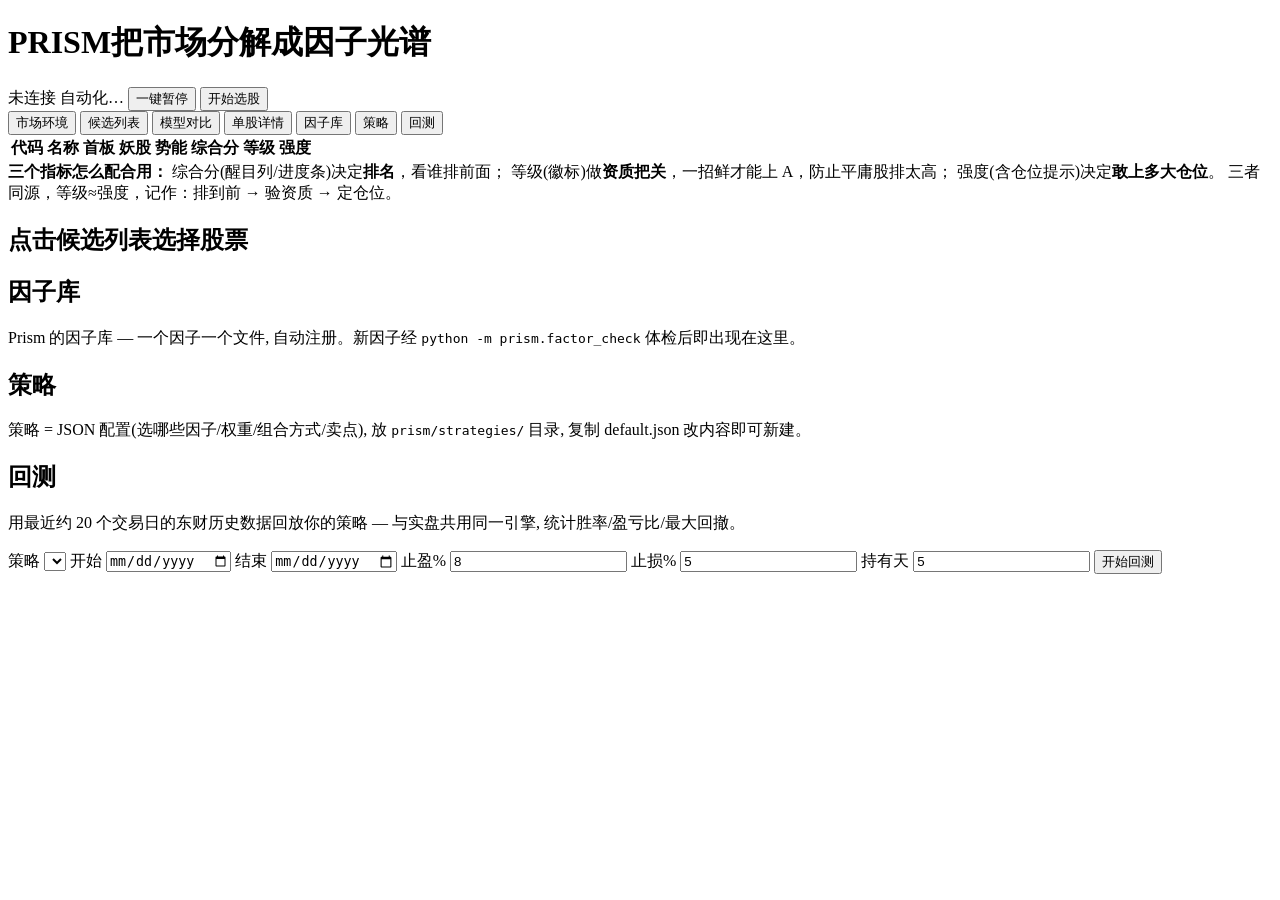
==== prism_web/templates/index.html @ 1a891fc4 "feat(prism_web): Prism 主题 UI — 深色科技风 + 光谱渐变 - 深蓝黑背景 + 玻璃拟态卡片(棱镜折射意象) - 棱镜 Logo(CSS 绘制): 白光→三角棱镜→七色光谱" ====
<!DOCTYPE html>
<html lang="zh-CN">
<head>
<meta charset="UTF-8">
<title>量化选股策略看板</title>
<link rel="stylesheet" href="/static/style.css">
<script src="/static/echarts.min.js"></script>
</head>
<body>
<div id="app">
  <header>
    <div id="prism-logo" title="Prism — 把市场分解成因子光谱">
      <div class="prism-beam"></div>
      <div class="prism-tri"></div>
      <div class="prism-spec"></div>
    </div>
    <h1>PRISM<span class="sub">把市场分解成因子光谱</span></h1>
    <span id="conn-status" class="badge">未连接</span>
    <span id="auto-box" class="auto-box" title="自动化开关: 暂停后 run_daily 不再生成新信号(写 D:/QMT_SIGNALS/paused)">
      <span id="auto-status" class="badge">自动化…</span>
      <button id="btn-auto" onclick="toggleAutomation()">一键暂停</button>
    </span>
    <button id="btn-screen" onclick="fetchScreen()">开始选股</button>
  </header>

  <nav id="tabs">
    <button class="tab active" data-tab="market" onclick="switchTab('market')">市场环境</button>
    <button class="tab" data-tab="candidates" onclick="switchTab('candidates')">候选列表</button>
    <button class="tab" data-tab="compare" onclick="switchTab('compare')">模型对比</button>
    <button class="tab" data-tab="detail" onclick="switchTab('detail')">单股详情</button>
    <button class="tab" data-tab="factors" onclick="switchTab('factors')">因子库</button>
    <button class="tab" data-tab="strategies" onclick="switchTab('strategies')">策略</button>
    <button class="tab" data-tab="backtest" onclick="switchTab('backtest')">回测</button>
  </nav>

  <main>
    <section id="tab-market" class="tab-panel active">
      <div id="market-banner"></div>
      <div id="node-cards" class="cards"></div>
      <div id="market-stats"></div>
    </section>

    <section id="tab-candidates" class="tab-panel">
      <table id="cand-table">
        <thead><tr>
          <th>代码</th><th>名称</th><th>首板</th><th>妖股</th><th>势能</th>
          <th title="排名依据：综合分 = 最强模型×0.6 + 次强×0.25 + 第三×0.15，上限 7.0。列表按它从高到低排，粗体+进度条更醒目。">综合分</th>
          <th title="资质把关：看最强模型够不够绝对线。A≥6 / B≥5(且次强≥3) / C≥4 / D≥3。防止『样样都会、没绝活』的股票排太高。">等级</th>
          <th title="仓位上限：极强→75% / 强→50% / 中等→30% / 弱→只观察。">强度</th>
        </tr></thead>
        <tbody></tbody>
      </table>
      <div class="metric-legend">
        <b>三个指标怎么配合用：</b>
        <span class="legend-key">综合分</span>(醒目列/进度条)决定<b>排名</b>，看谁排前面；
        <span class="legend-key">等级</span>(徽标)做<b>资质把关</b>，一招鲜才能上 A，防止平庸股排太高；
        <span class="legend-key">强度</span>(含仓位提示)决定<b>敢上多大仓位</b>。
        三者同源，等级≈强度，记作：排到前 → 验资质 → 定仓位。
      </div>
    </section>

    <section id="tab-compare" class="tab-panel">
      <div id="class-tiles" class="cards"></div>
      <div id="radar-chart" class="chart"></div>
      <div id="bar-chart" class="chart"></div>
    </section>

    <section id="tab-detail" class="tab-panel">
      <h2 id="detail-title">点击候选列表选择股票</h2>
      <div id="detail-layout">
        <div id="kline-chart" class="chart"></div>
        <div id="factor-table"></div>
      </div>
    </section>

    <section id="tab-factors" class="tab-panel">
      <h2>因子库</h2>
      <p class="hint">Prism 的因子库 — 一个因子一个文件, 自动注册。新因子经
        <code>python -m prism.factor_check</code> 体检后即出现在这里。</p>
      <div id="factor-filters" class="filter-row"></div>
      <div id="factor-grid" class="cards"></div>
    </section>

    <section id="tab-strategies" class="tab-panel">
      <h2>策略</h2>
      <p class="hint">策略 = JSON 配置(选哪些因子/权重/组合方式/卖点), 放
        <code>prism/strategies/</code> 目录, 复制 default.json 改内容即可新建。</p>
      <div id="strategy-layout">
        <div id="strategy-list" class="side-list"></div>
        <div id="strategy-detail">
          <h3 id="strategy-name"></h3>
          <p id="strategy-desc" class="hint"></p>
          <pre id="strategy-json"></pre>
        </div>
      </div>
    </section>

    <section id="tab-backtest" class="tab-panel">
      <h2>回测</h2>
      <p class="hint">用最近约 20 个交易日的东财历史数据回放你的策略 —
        与实盘共用同一引擎, 统计胜率/盈亏比/最大回撤。</p>
      <div id="backtest-form" class="filter-row">
        <label>策略
          <select id="bt-strategy"></select>
        </label>
        <label>开始 <input id="bt-start" type="date"></label>
        <label>结束 <input id="bt-end" type="date"></label>
        <label>止盈% <input id="bt-tp" type="number" value="8" step="0.5"></label>
        <label>止损% <input id="bt-sl" type="number" value="5" step="0.5"></label>
        <label>持有天 <input id="bt-hold" type="number" value="5" min="1"></label>
        <button id="btn-backtest" onclick="runBacktest()">开始回测</button>
      </div>
      <div id="backtest-result"></div>
    </section>
  </main>
</div>
<script src="/static/app.js"></script>
</body>
</html>
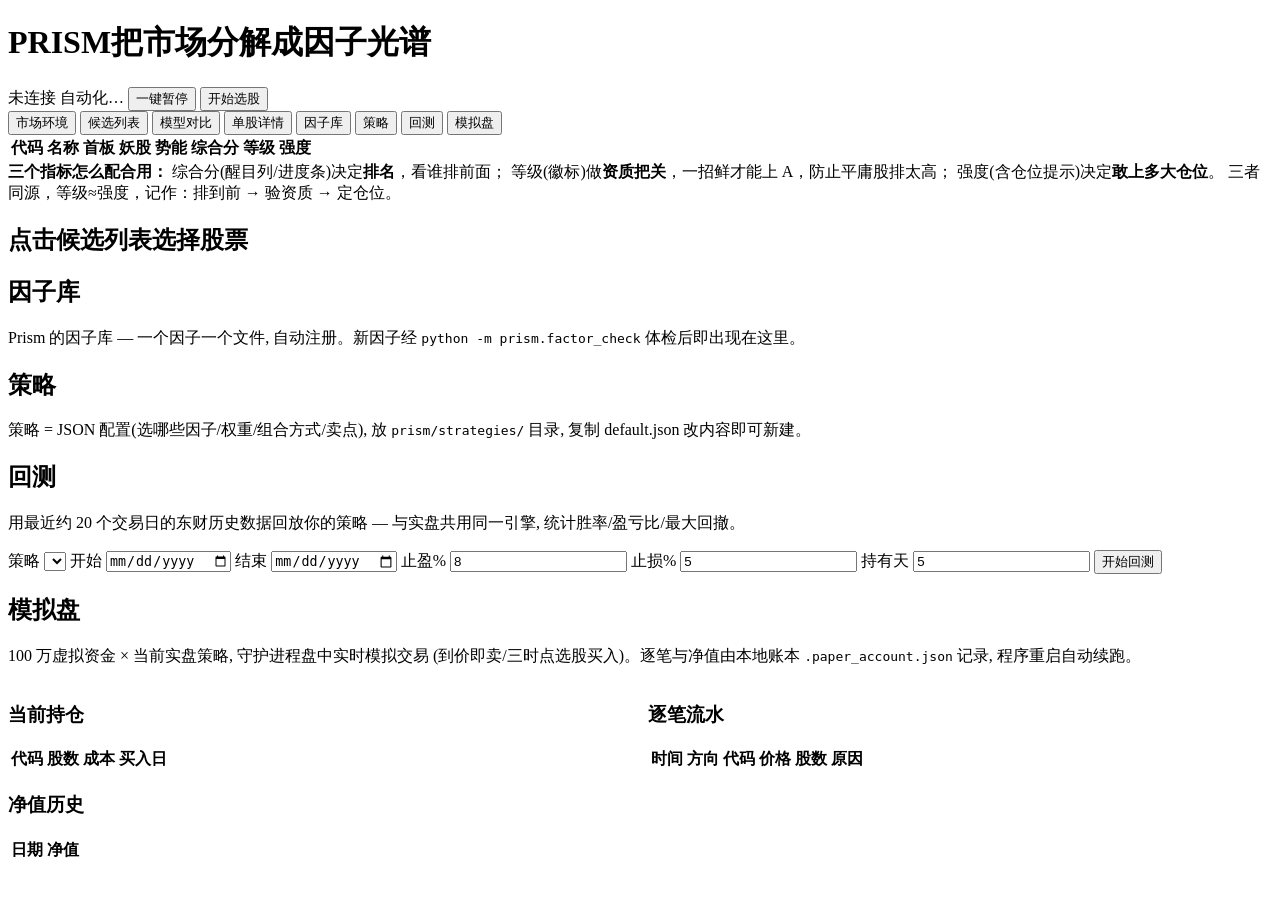
==== commit de7761c8: "feat(prism_web): 模拟盘只读面板 — 净值/持仓/逐笔/净值历史" ====
--- a/prism_web/templates/index.html
+++ b/prism_web/templates/index.html
@@ -31,6 +31,7 @@
     <button class="tab" data-tab="factors" onclick="switchTab('factors')">因子库</button>
     <button class="tab" data-tab="strategies" onclick="switchTab('strategies')">策略</button>
     <button class="tab" data-tab="backtest" onclick="switchTab('backtest')">回测</button>
+    <button class="tab" data-tab="paper" onclick="switchTab('paper')">模拟盘</button>
   </nav>
 
   <main>
@@ -112,6 +113,30 @@
       </div>
       <div id="backtest-result"></div>
     </section>
+
+    <section id="tab-paper" class="tab-panel">
+      <h2>模拟盘</h2>
+      <p class="hint">100 万虚拟资金 × 当前实盘策略, 守护进程盘中实时模拟交易
+        (到价即卖/三时点选股买入)。逐笔与净值由本地账本
+        <code>.paper_account.json</code> 记录, 程序重启自动续跑。</p>
+      <div id="paper-summary" class="cards"></div>
+      <div id="paper-layout" style="display:grid;grid-template-columns:1fr 1fr;gap:16px">
+        <div>
+          <h3>当前持仓</h3>
+          <table id="paper-holdings"><thead><tr>
+            <th>代码</th><th>股数</th><th>成本</th><th>买入日</th>
+          </tr></thead><tbody></tbody></table>
+        </div>
+        <div>
+          <h3>逐笔流水</h3>
+          <table id="paper-trades"><thead><tr>
+            <th>时间</th><th>方向</th><th>代码</th><th>价格</th><th>股数</th><th>原因</th>
+          </tr></thead><tbody></tbody></table>
+        </div>
+      </div>
+      <h3>净值历史</h3>
+      <table id="paper-nav"><thead><tr><th>日期</th><th>净值</th></tr></thead><tbody></tbody></table>
+    </section>
   </main>
 </div>
 <script src="/static/app.js"></script>
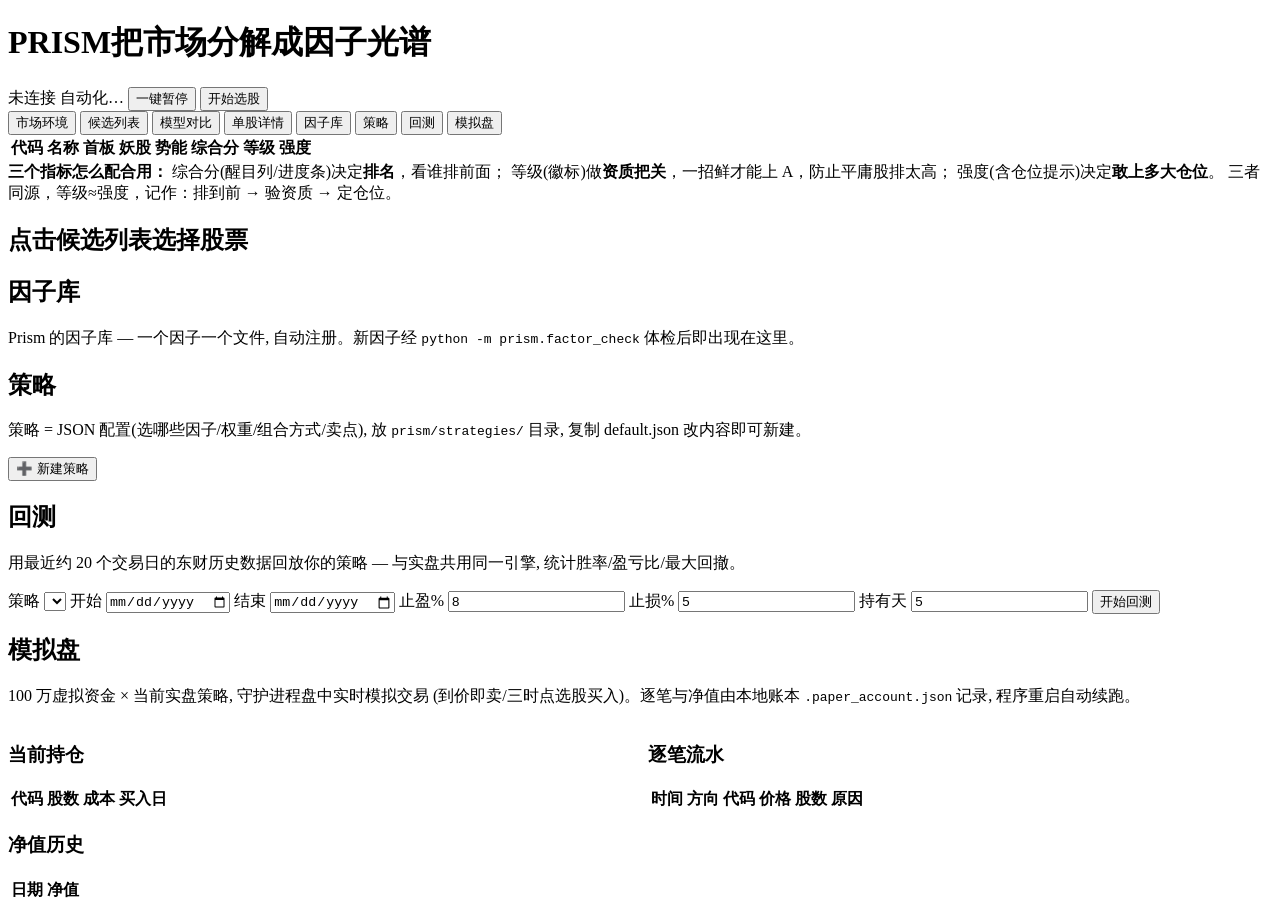
==== commit 874337ea: "feat(prism_web): 策略编辑面板 — 新建/复制底稿/分组勾选/设为默认" ====
--- a/prism_web/templates/index.html
+++ b/prism_web/templates/index.html
@@ -86,6 +86,29 @@
       <h2>策略</h2>
       <p class="hint">策略 = JSON 配置(选哪些因子/权重/组合方式/卖点), 放
         <code>prism/strategies/</code> 目录, 复制 default.json 改内容即可新建。</p>
+      <div id="editor-bar" class="filter-row">
+        <button id="btn-new-strategy" onclick="openEditor()">➕ 新建策略</button>
+        <span id="active-badge" class="hint"></span>
+      </div>
+      <div id="strategy-editor" style="display:none; border:1px solid #ccc; padding:12px; margin-bottom:12px;">
+        <h3>新建策略</h3>
+        <label>策略名称 <input id="ed-name" maxlength="40"></label>
+        <div id="ed-models"></div>
+        <button onclick="addEditorModel()">＋ 加一个评分模型</button>
+        <h4>市场环境门槛</h4>
+        <div id="ed-gate"></div>
+        <p>门槛线 <input id="ed-gate-threshold" type="number" value="1" style="width:60px">
+          资质线 <input id="ed-min-model" type="number" value="3" style="width:60px">（候选至少命中几个因子才算入选）</p>
+        <h4>卖出规则</h4>
+        <p>止盈% <input id="ed-tp" type="number" step="0.5" value="8" style="width:60px">
+          止损% <input id="ed-sl" type="number" step="0.5" value="5" style="width:60px">
+          持有天数 <input id="ed-hold" type="number" value="5" style="width:60px"></p>
+        <div style="margin-top:10px;">
+          <button id="btn-save-strategy" onclick="saveStrategy()">保存</button>
+          <button onclick="closeEditor()">取消</button>
+        </div>
+        <div id="ed-errors" class="error"></div>
+      </div>
       <div id="strategy-layout">
         <div id="strategy-list" class="side-list"></div>
         <div id="strategy-detail">
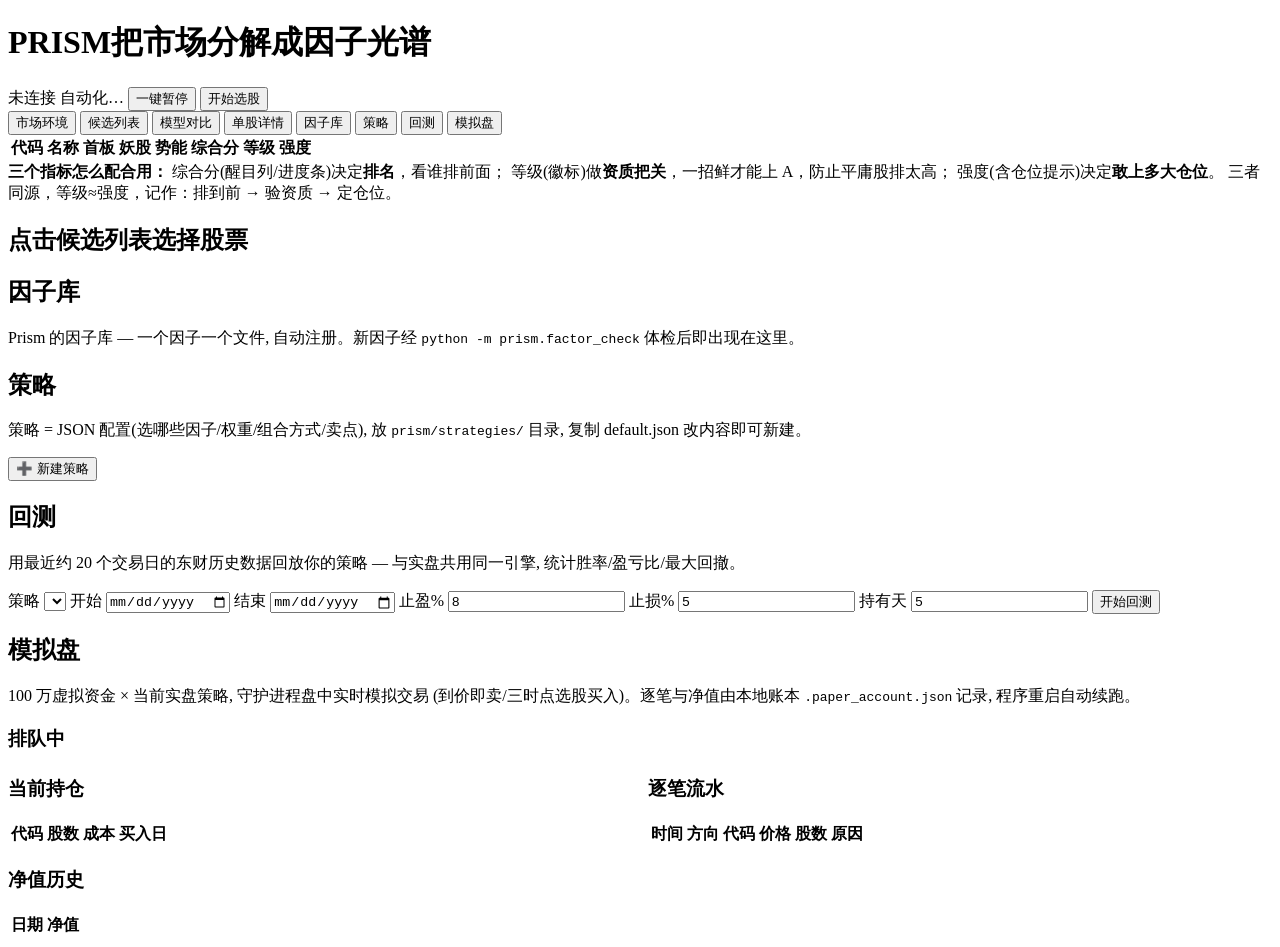
==== commit 089ea9d7: "feat(prism): 排板队列状态机Q4 — GUI排队区+全量回归423绿+冒烟(4任务全完成)" ====
--- a/prism_web/templates/index.html
+++ b/prism_web/templates/index.html
@@ -143,6 +143,10 @@
         (到价即卖/三时点选股买入)。逐笔与净值由本地账本
         <code>.paper_account.json</code> 记录, 程序重启自动续跑。</p>
       <div id="paper-summary" class="cards"></div>
+      <div id="paper-pending-wrap">
+        <h3 style="margin-bottom:6px;">排队中 <span id="paper-pending-count" class="hint"></span></h3>
+        <div id="paper-pending"></div>
+      </div>
       <div id="paper-layout" style="display:grid;grid-template-columns:1fr 1fr;gap:16px">
         <div>
           <h3>当前持仓</h3>
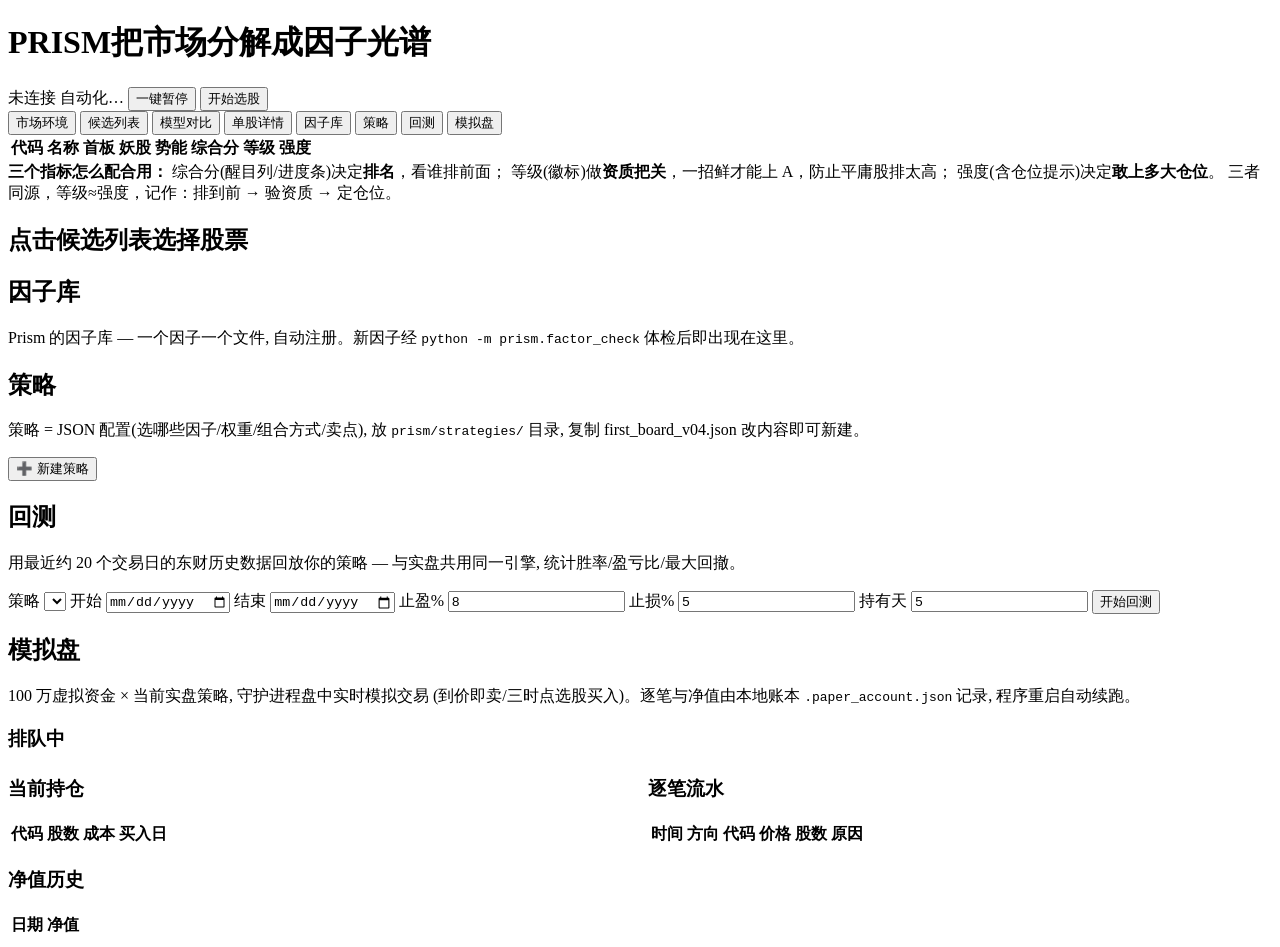
==== commit 28384c43: "fix(prism_web): 删除因子的源码死引用清零 — 回测缺省策略v04/手填面板空集合/策略页提示文案" ====
--- a/prism_web/templates/index.html
+++ b/prism_web/templates/index.html
@@ -85,7 +85,7 @@
     <section id="tab-strategies" class="tab-panel">
       <h2>策略</h2>
       <p class="hint">策略 = JSON 配置(选哪些因子/权重/组合方式/卖点), 放
-        <code>prism/strategies/</code> 目录, 复制 default.json 改内容即可新建。</p>
+        <code>prism/strategies/</code> 目录, 复制 first_board_v04.json 改内容即可新建。</p>
       <div id="editor-bar" class="filter-row">
         <button id="btn-new-strategy" onclick="openEditor()">➕ 新建策略</button>
         <span id="active-badge" class="hint"></span>
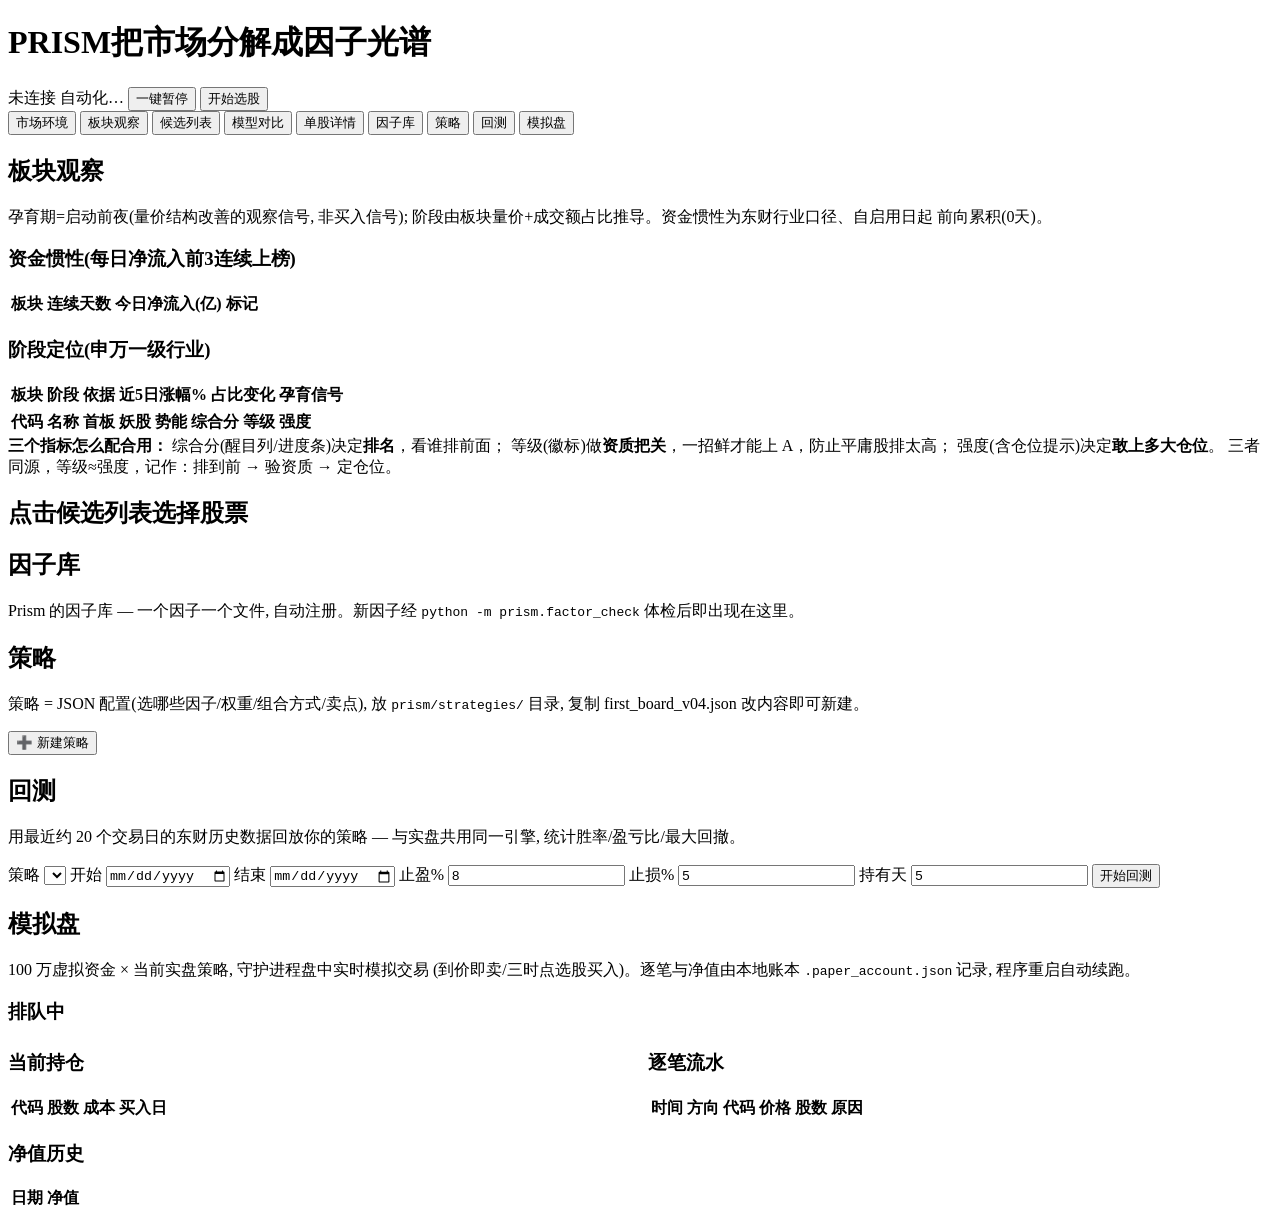
==== commit 005bf5f1: "feat: 板块观察面板(孕育期/阶段定位/资金惯性, 只读 fail-open)" ====
--- a/prism_web/templates/index.html
+++ b/prism_web/templates/index.html
@@ -25,6 +25,7 @@
 
   <nav id="tabs">
     <button class="tab active" data-tab="market" onclick="switchTab('market')">市场环境</button>
+    <button class="tab" data-tab="sector" onclick="switchTab('sector')">板块观察</button>
     <button class="tab" data-tab="candidates" onclick="switchTab('candidates')">候选列表</button>
     <button class="tab" data-tab="compare" onclick="switchTab('compare')">模型对比</button>
     <button class="tab" data-tab="detail" onclick="switchTab('detail')">单股详情</button>
@@ -39,6 +40,22 @@
       <div id="market-banner"></div>
       <div id="node-cards" class="cards"></div>
       <div id="market-stats"></div>
+    </section>
+
+    <section id="tab-sector" class="tab-panel">
+      <h2>板块观察 <span id="sector-date" class="hint"></span></h2>
+      <p class="hint">孕育期=启动前夜(量价结构改善的观察信号, 非买入信号);
+        阶段由板块量价+成交额占比推导。资金惯性为东财行业口径、自启用日起
+        前向累积(<span id="sector-flow-days">0</span>天)。</p>
+      <h3>资金惯性(每日净流入前3连续上榜)</h3>
+      <table id="sector-inertia"><thead><tr>
+        <th>板块</th><th>连续天数</th><th>今日净流入(亿)</th><th>标记</th>
+      </tr></thead><tbody></tbody></table>
+      <h3>阶段定位(申万一级行业)</h3>
+      <table id="sector-stage"><thead><tr>
+        <th>板块</th><th>阶段</th><th>依据</th><th>近5日涨幅%</th>
+        <th>占比变化</th><th>孕育信号</th>
+      </tr></thead><tbody></tbody></table>
     </section>
 
     <section id="tab-candidates" class="tab-panel">
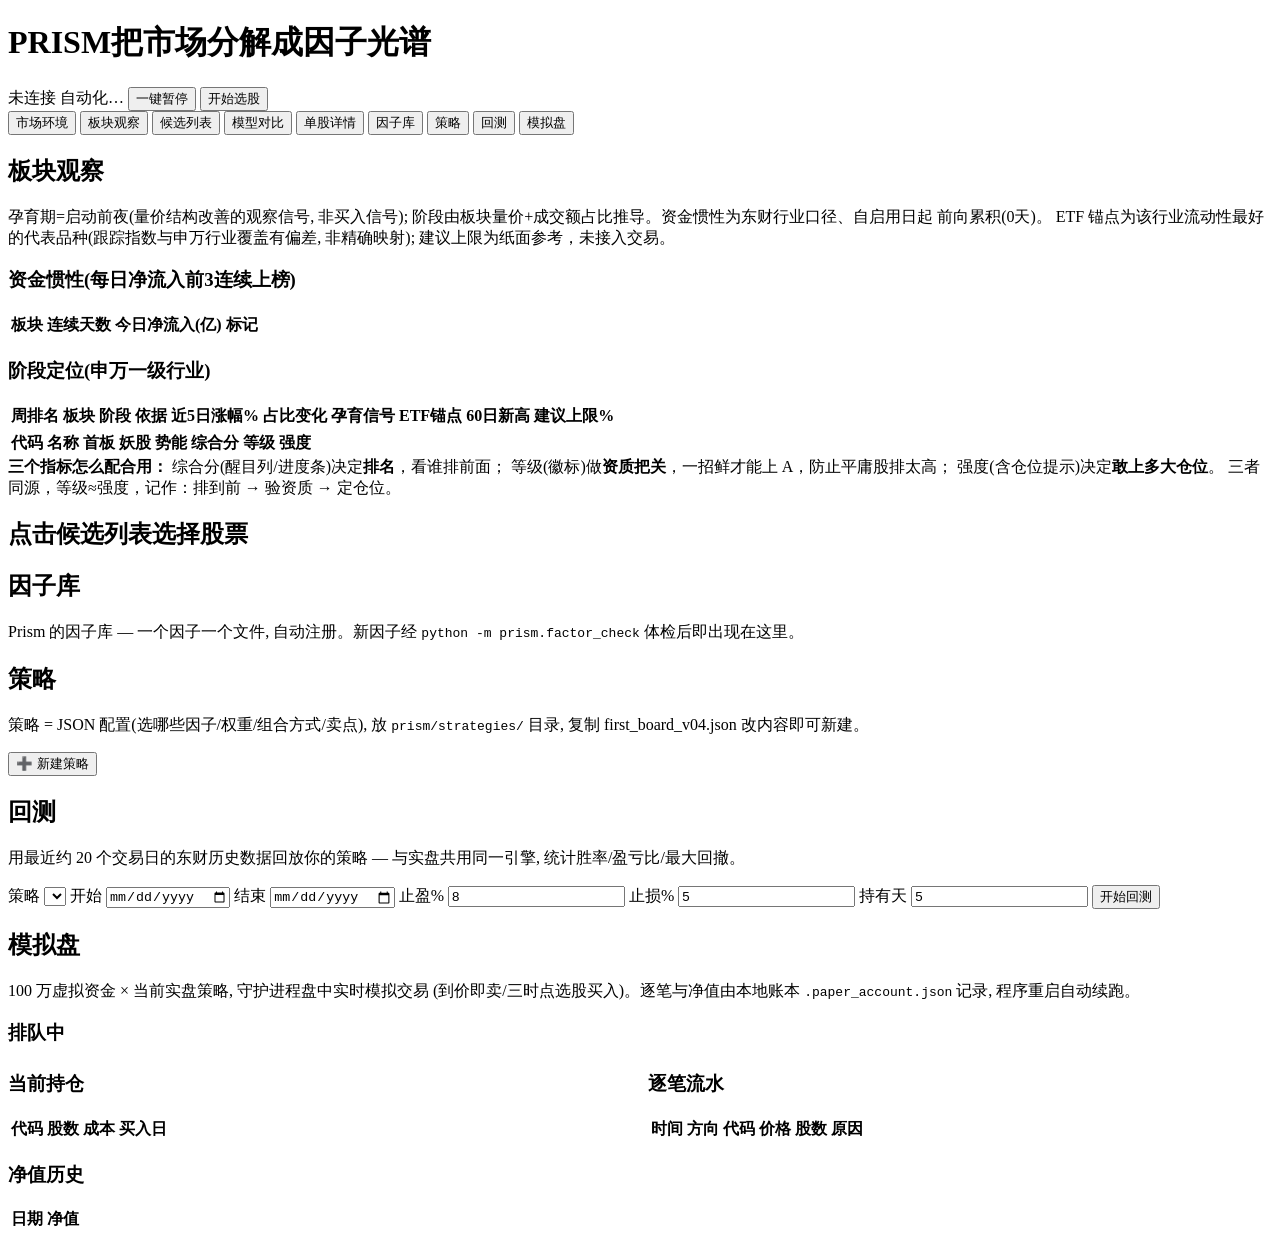
==== commit fba344ad: "板块周度跟踪W2: /api/sector_stage 组装透出+板块观察tab新列(周排名/ETF锚点/60日新高/纸面上限) - app.py 组装件(纯只读 fail-open): _secto" ====
--- a/prism_web/templates/index.html
+++ b/prism_web/templates/index.html
@@ -46,15 +46,18 @@
       <h2>板块观察 <span id="sector-date" class="hint"></span></h2>
       <p class="hint">孕育期=启动前夜(量价结构改善的观察信号, 非买入信号);
         阶段由板块量价+成交额占比推导。资金惯性为东财行业口径、自启用日起
-        前向累积(<span id="sector-flow-days">0</span>天)。</p>
+        前向累积(<span id="sector-flow-days">0</span>天)。
+        ETF 锚点为该行业流动性最好的代表品种(跟踪指数与申万行业覆盖有偏差,
+        非精确映射); 建议上限为纸面参考，未接入交易。</p>
       <h3>资金惯性(每日净流入前3连续上榜)</h3>
       <table id="sector-inertia"><thead><tr>
         <th>板块</th><th>连续天数</th><th>今日净流入(亿)</th><th>标记</th>
       </tr></thead><tbody></tbody></table>
       <h3>阶段定位(申万一级行业)</h3>
       <table id="sector-stage"><thead><tr>
-        <th>板块</th><th>阶段</th><th>依据</th><th>近5日涨幅%</th>
-        <th>占比变化</th><th>孕育信号</th>
+        <th>周排名</th><th>板块</th><th>阶段</th><th>依据</th><th>近5日涨幅%</th>
+        <th>占比变化</th><th>孕育信号</th><th>ETF锚点</th><th>60日新高</th>
+        <th>建议上限%</th>
       </tr></thead><tbody></tbody></table>
     </section>
 
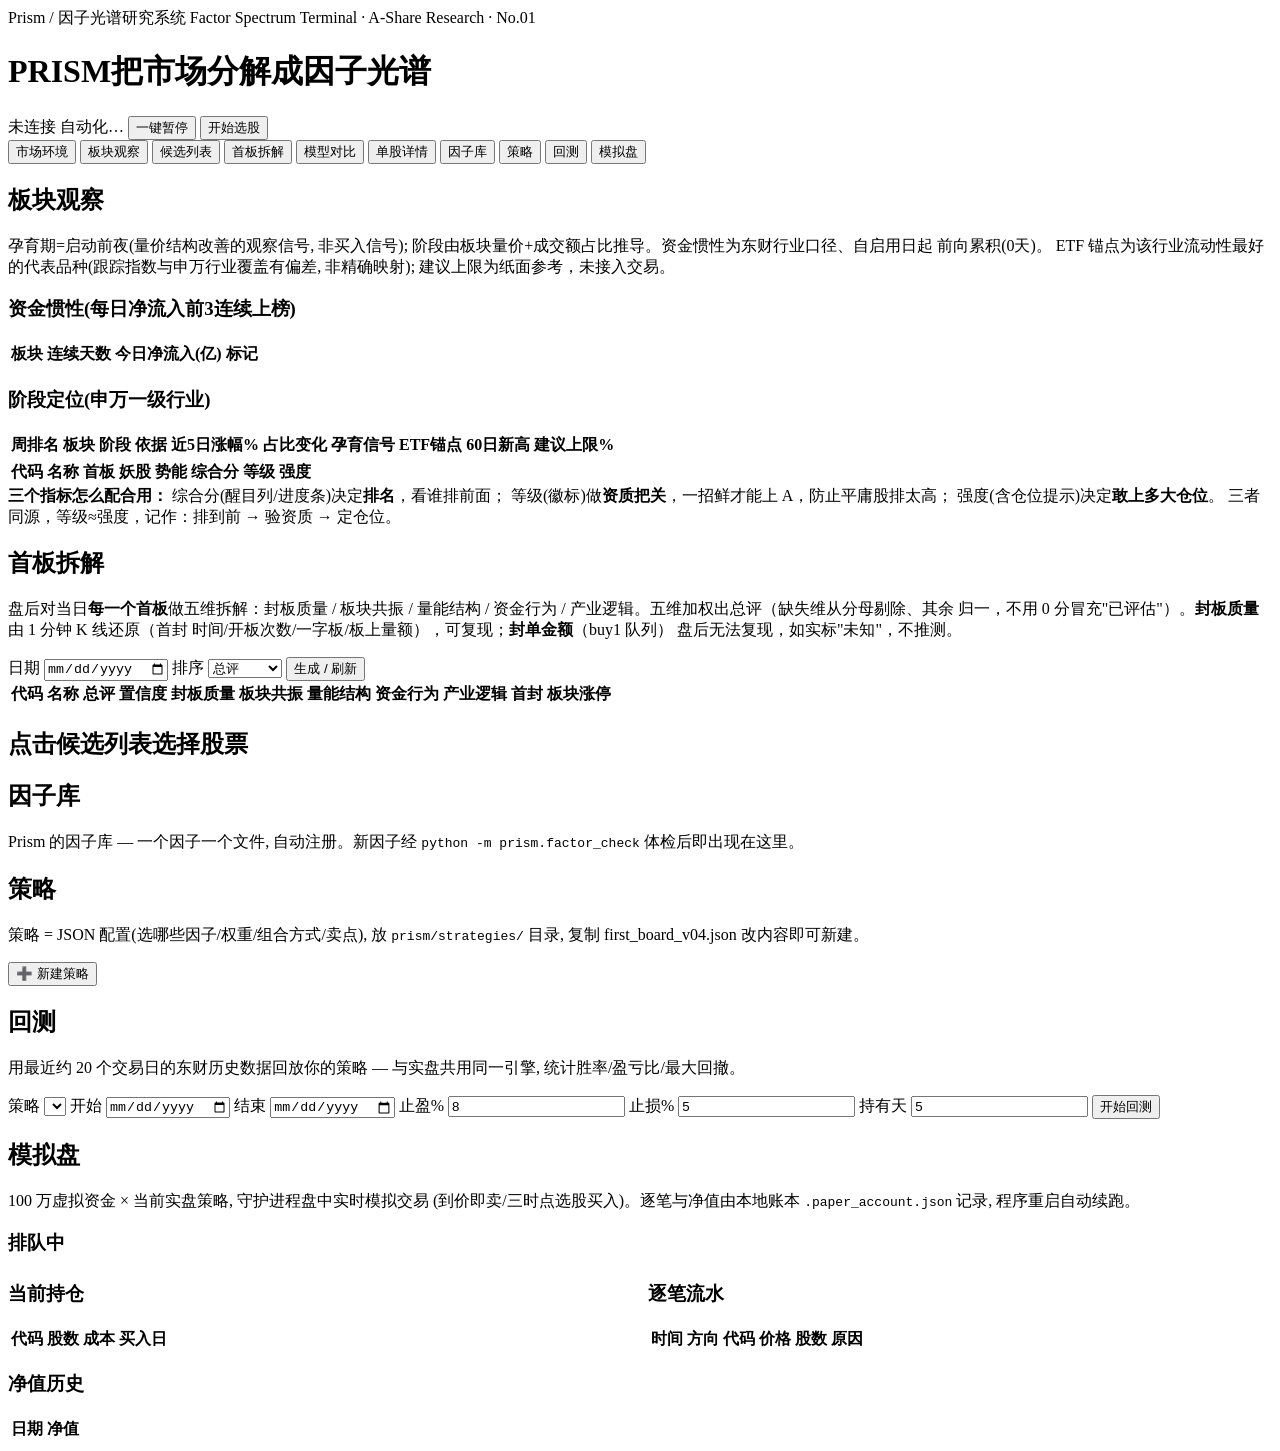
==== commit 0445b46f: "feat(prism,web): 首板盘后拆解模块 + 网页主题系统 + 记忆按项目拆分(另一会话产出, 控制者代为提交; 提交前全量 1150 绿)" ====
--- a/prism_web/templates/index.html
+++ b/prism_web/templates/index.html
@@ -2,11 +2,46 @@
 <html lang="zh-CN">
 <head>
 <meta charset="UTF-8">
-<title>量化选股策略看板</title>
+<meta name="viewport" content="width=device-width, initial-scale=1, viewport-fit=cover">
+<meta name="color-scheme" content="light">
+<meta name="theme-color" content="#f3f0e9">
+<meta name="description" content="Prism — 把市场分解成因子光谱。本机运行的 A 股量化选股看板。">
+<title>PRISM · 把市场分解成因子光谱</title>
 <link rel="stylesheet" href="/static/style.css">
+<link rel="stylesheet" href="/static/theme-porcelain.css">
 <script src="/static/echarts.min.js"></script>
+<script src="/static/prism-theme.js"></script>
 </head>
 <body>
+<!-- 演播室氛围层: 纯装饰, 不参与任何交互与布局计算 -->
+<div class="stage" aria-hidden="true">
+  <div class="stage-glow g1"></div>
+  <div class="stage-glow g2"></div>
+</div>
+<!-- 印刷校样装饰层: 版框/角标 · 色标 · 套准标记 · 页脚书根。
+     全部 position:fixed, 不参与文档流, 完全不触碰 #app 内的任何结构。
+     默认由 .deco-proof 关闭, 仅启用它的主题会打开它。 -->
+<div class="deco-proof" aria-hidden="true">
+  <div class="sheet-frame">
+    <span class="tl"></span><span class="tr"></span>
+    <span class="bl"></span><span class="br"></span>
+  </div>
+  <div class="proof-bar">
+    <i></i><i></i><i></i><i></i><i></i><i></i><i></i><i></i>
+  </div>
+  <div class="reg-mark"></div>
+  <div class="folio">
+    <span>Prism</span>
+    <span class="sep">/</span>
+    <span>因子光谱研究系统</span>
+    <span class="rule"></span>
+    <span class="m-hide">Factor Spectrum Terminal</span>
+    <span class="sep m-hide">·</span>
+    <span class="m-hide">A-Share Research</span>
+    <span class="sep">·</span>
+    <span>No.01</span>
+  </div>
+</div>
 <div id="app">
   <header>
     <div id="prism-logo" title="Prism — 把市场分解成因子光谱">
@@ -27,6 +62,7 @@
     <button class="tab active" data-tab="market" onclick="switchTab('market')">市场环境</button>
     <button class="tab" data-tab="sector" onclick="switchTab('sector')">板块观察</button>
     <button class="tab" data-tab="candidates" onclick="switchTab('candidates')">候选列表</button>
+    <button class="tab" data-tab="firstboard" onclick="switchTab('firstboard')">首板拆解</button>
     <button class="tab" data-tab="compare" onclick="switchTab('compare')">模型对比</button>
     <button class="tab" data-tab="detail" onclick="switchTab('detail')">单股详情</button>
     <button class="tab" data-tab="factors" onclick="switchTab('factors')">因子库</button>
@@ -80,6 +116,39 @@
       </div>
     </section>
 
+    <section id="tab-firstboard" class="tab-panel">
+      <h2>首板拆解 <span id="fb-date-label" class="hint"></span></h2>
+      <p class="hint">盘后对当日<b>每一个首板</b>做五维拆解：封板质量 / 板块共振 /
+        量能结构 / 资金行为 / 产业逻辑。五维加权出总评（缺失维从分母剔除、其余
+        归一，不用 0 分冒充"已评估"）。<b>封板质量</b>由 1 分钟 K 线还原（首封
+        时间/开板次数/一字板/板上量额），可复现；<b>封单金额</b>（buy1 队列）
+        盘后无法复现，如实标"未知"，不推测。</p>
+      <div id="fb-form" class="filter-row">
+        <label>日期 <input id="fb-date" type="date"></label>
+        <label>排序
+          <select id="fb-sort" onchange="renderFirstBoard()">
+            <option value="total">总评</option>
+            <option value="seal">封板质量</option>
+            <option value="sector">板块共振</option>
+            <option value="volume">量能结构</option>
+          </select>
+        </label>
+        <button id="btn-fb-load" onclick="loadFirstBoard(true)">生成 / 刷新</button>
+        <span id="fb-dates" class="hint"></span>
+      </div>
+      <div id="fb-summary" class="cards"></div>
+      <table id="fb-table">
+        <thead><tr>
+          <th>代码</th><th>名称</th><th title="五维加权总评(缺失维从分母剔除后归一)">总评</th>
+          <th title="高≥75 / 中55-75 / 低35-55 / 跟风脉冲(板块内独苗)">置信度</th>
+          <th>封板质量</th><th>板块共振</th><th>量能结构</th><th>资金行为</th>
+          <th>产业逻辑</th><th>首封</th><th title="所属板块当日涨停家数">板块涨停</th>
+        </tr></thead>
+        <tbody></tbody>
+      </table>
+      <div id="fb-detail"></div>
+    </section>
+
     <section id="tab-compare" class="tab-panel">
       <div id="class-tiles" class="cards"></div>
       <div id="radar-chart" class="chart"></div>
